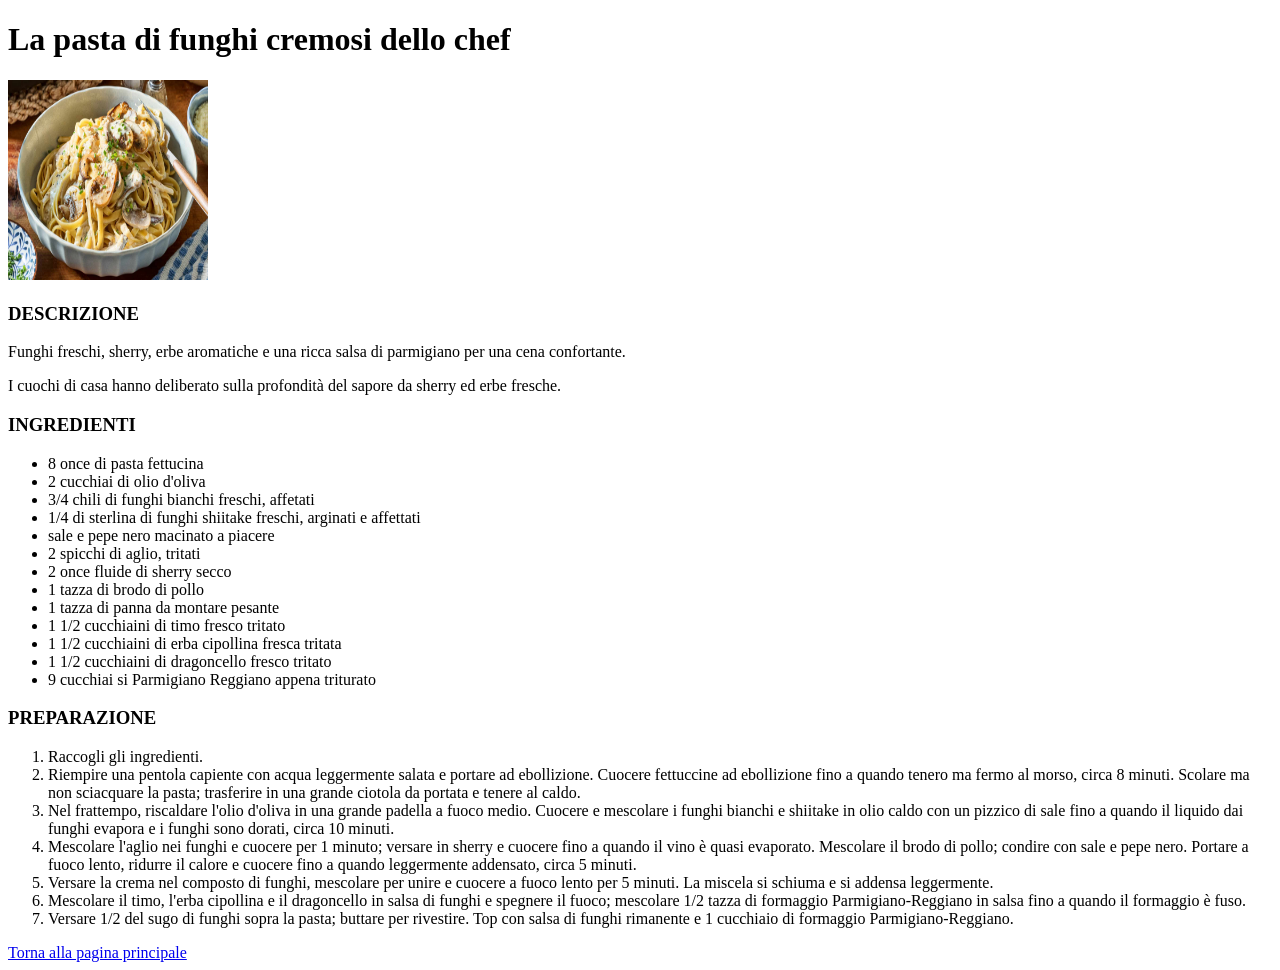
==== ricette/La pasta di funghi cremosi dello chef.html @ aa6a404b "Aggiornamento progetto" ====
<!DOCTYPE html>
<html lang="en">
<head>
    <meta charset="UTF-8">
    <meta name="viewport" content="width=device-width, initial-scale=1.0">
    <title>Pasta di funghi cremosi dello chef</title>
</head>
<body>
    <h1>La pasta di funghi cremosi dello chef</h1>
    <img src="immagini/La pasta di funghi dello chef.jpg" alt="La pasta di funghi cremosi dello chef" height="200" width="200"> 
    
    <h3>DESCRIZIONE</h3>
    <p>Funghi freschi, sherry, erbe aromatiche e una ricca salsa di parmigiano per una cena confortante.</p>
    <P>I cuochi di casa hanno deliberato sulla profondità del sapore da sherry ed erbe fresche.</P>
    
    <h3>INGREDIENTI</h3>
    <ul>
        <li>8 once di pasta fettucina</li>
        <li>2 cucchiai di olio d'oliva</li>
        <li>3/4 chili di funghi bianchi freschi, affetati</li>
        <li>1/4  di sterlina di funghi shiitake freschi, arginati e affettati</li>
        <li>sale e pepe nero macinato a piacere</li>
        <li>2 spicchi di aglio, tritati</li>
        <li>2 once fluide di sherry secco</li>
        <li>1 tazza di brodo di pollo</li>
        <li>1 tazza di panna da montare pesante</li>
        <li>1 1/2 cucchiaini di timo fresco tritato</li>
        <li>1 1/2 cucchiaini di erba cipollina fresca tritata</li>
        <li> 1 1/2 cucchiaini di dragoncello fresco tritato</li>
        <li>9 cucchiai si Parmigiano Reggiano appena triturato</li>
    </ul>
 <h3>PREPARAZIONE</h3>
    <ol>
        <li>Raccogli gli ingredienti. 
        </li>
        <li>Riempire una pentola capiente con acqua leggermente salata e portare ad ebollizione. Cuocere fettuccine ad ebollizione fino a quando tenero ma fermo al morso, circa 8 minuti. Scolare ma non sciacquare la pasta; trasferire in una grande ciotola da portata e tenere al caldo. </li>
        <li>Nel frattempo, riscaldare l'olio d'oliva in una grande padella a fuoco medio. Cuocere e mescolare i funghi bianchi e shiitake in olio caldo con un pizzico di sale fino a quando il liquido dai funghi evapora e i funghi sono dorati, circa 10 minuti. </li>
        <li>Mescolare l'aglio nei funghi e cuocere per 1 minuto; versare in sherry e cuocere fino a quando il vino è quasi evaporato. Mescolare il brodo di pollo; condire con sale e pepe nero. Portare a fuoco lento, ridurre il calore e cuocere fino a quando leggermente addensato, circa 5 minuti. </li>
        <li>Versare la crema nel composto di funghi, mescolare per unire e cuocere a fuoco lento per 5 minuti. La miscela si schiuma e si addensa leggermente. </li>
        <li>Mescolare il timo, l'erba cipollina e il dragoncello in salsa di funghi e spegnere il fuoco; mescolare 1/2 tazza di formaggio Parmigiano-Reggiano in salsa fino a quando il formaggio è fuso. </li>
        <li>Versare 1/2 del sugo di funghi sopra la pasta; buttare per rivestire. Top con salsa di funghi rimanente e 1 cucchiaio di formaggio Parmigiano-Reggiano. </li>
    </ol>
    <a href="../index.html">Torna alla pagina principale </a>
</body>
</html>
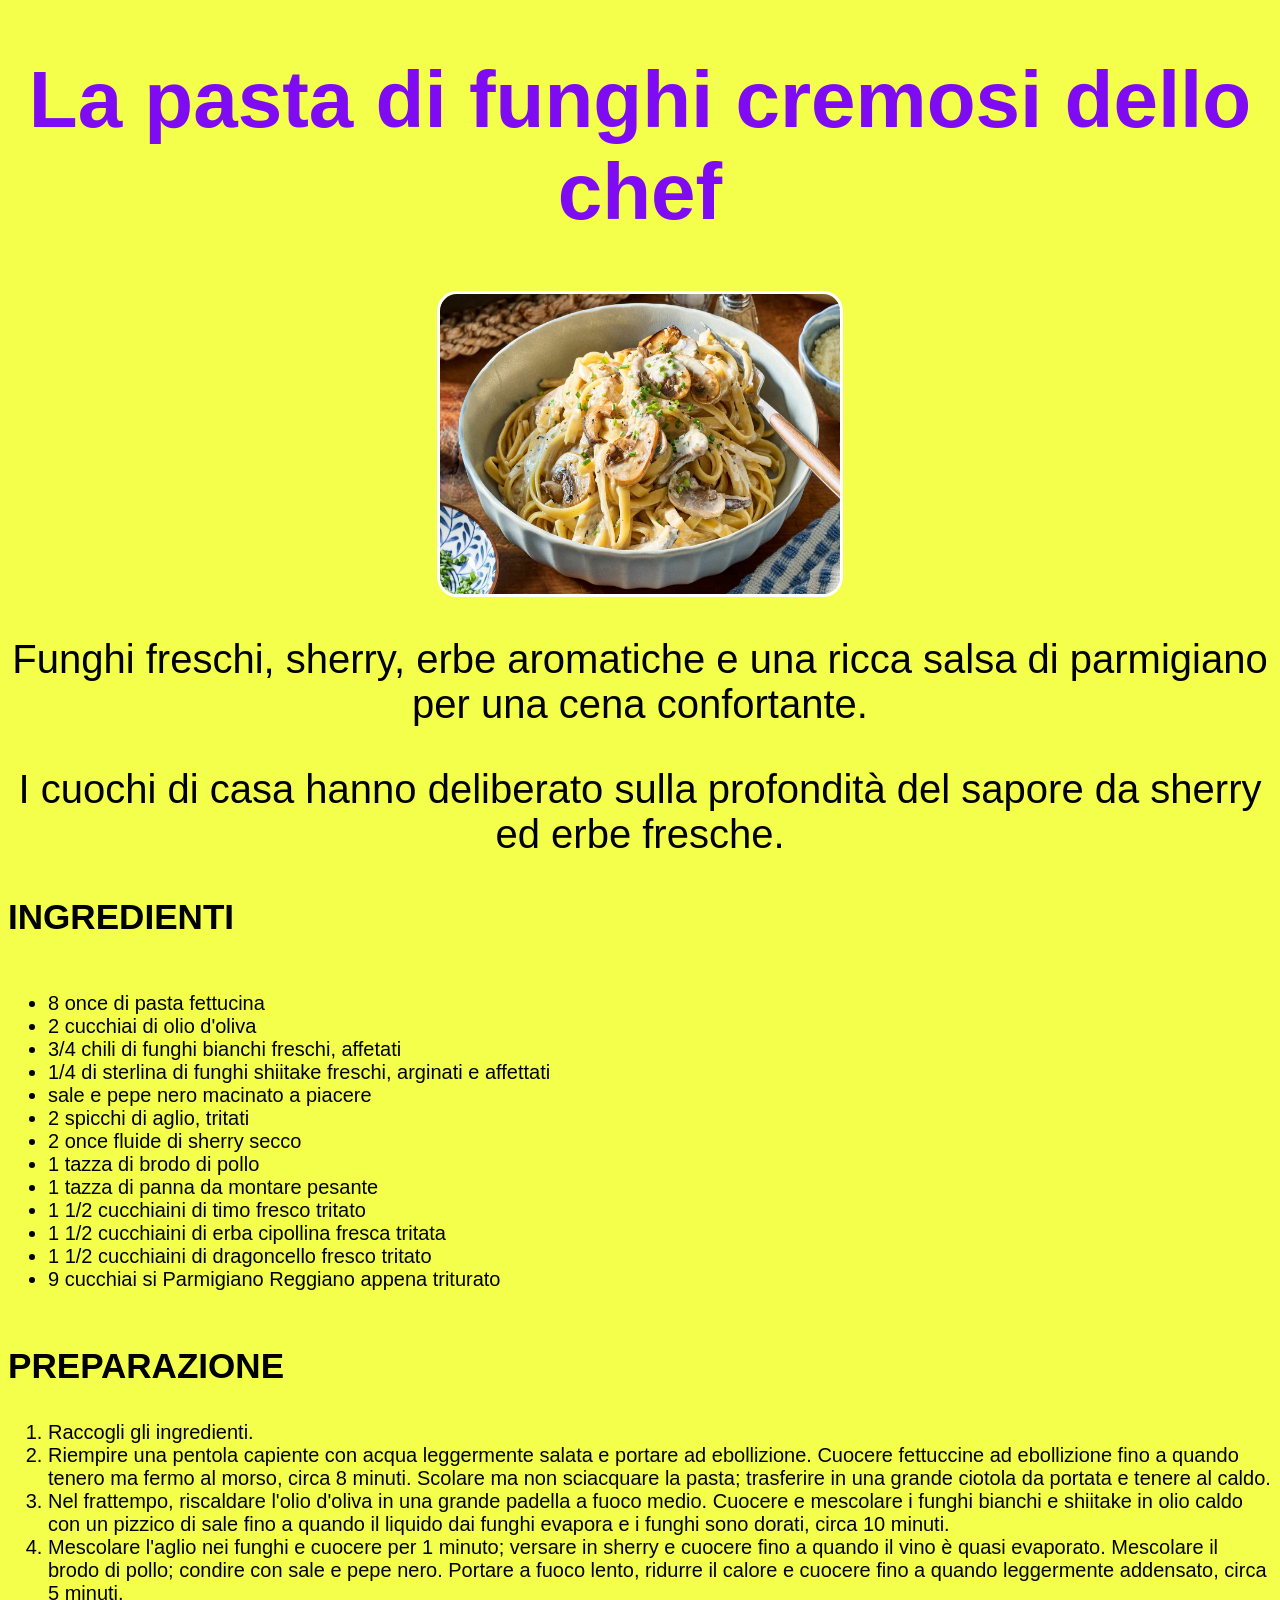
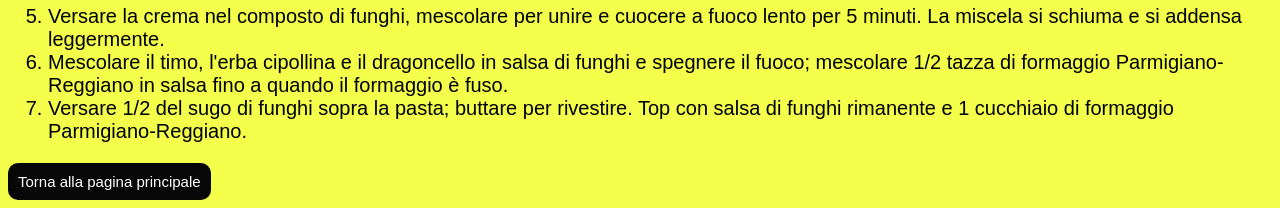
==== commit 20c179c2: "Aggiornamenti con CSS" ====
--- a/ricette/La pasta di funghi cremosi dello chef.html
+++ b/ricette/La pasta di funghi cremosi dello chef.html
@@ -4,22 +4,34 @@
     <meta charset="UTF-8">
     <meta name="viewport" content="width=device-width, initial-scale=1.0">
     <title>Pasta di funghi cremosi dello chef</title>
+    <link rel="stylesheet" href="pasta funghi.css">
 </head>
 <body>
-    <h1>La pasta di funghi cremosi dello chef</h1>
-    <img src="immagini/La pasta di funghi dello chef.jpg" alt="La pasta di funghi cremosi dello chef" height="200" width="200"> 
     
-    <h3>DESCRIZIONE</h3>
-    <p>Funghi freschi, sherry, erbe aromatiche e una ricca salsa di parmigiano per una cena confortante.</p>
-    <P>I cuochi di casa hanno deliberato sulla profondità del sapore da sherry ed erbe fresche.</P>
+        <div class="titolo">
+            <h1>La pasta di funghi cremosi dello chef</h1></div>
+   </div>
+        <div class="image">
+        <img src="immagini/La pasta di funghi dello chef.jpg" alt="La pasta di funghi cremosi dello chef" >
+    </div>
+    <div class="p"><p>Funghi freschi, sherry, erbe aromatiche e una ricca salsa di parmigiano per una cena confortante.</p>
+        <P>I cuochi di casa hanno deliberato sulla profondità del sapore da sherry ed erbe fresche.</P>
+        </div>
     
-    <h3>INGREDIENTI</h3>
-    <ul>
-        <li>8 once di pasta fettucina</li>
-        <li>2 cucchiai di olio d'oliva</li>
-        <li>3/4 chili di funghi bianchi freschi, affetati</li>
-        <li>1/4  di sterlina di funghi shiitake freschi, arginati e affettati</li>
-        <li>sale e pepe nero macinato a piacere</li>
+
+
+
+    <div class="titolo-ingredienti">
+        <h3>INGREDIENTI</h3>
+    </div>
+
+    <div class="ingredienti">
+        <ul>
+            <li>8 once di pasta fettucina</li>
+            <li>2 cucchiai di olio d'oliva</li>
+            <li>3/4 chili di funghi bianchi freschi, affetati</li>
+            <li>1/4  di sterlina di funghi shiitake freschi, arginati e affettati</li>
+            <li>sale e pepe nero macinato a piacere</li>
         <li>2 spicchi di aglio, tritati</li>
         <li>2 once fluide di sherry secco</li>
         <li>1 tazza di brodo di pollo</li>
@@ -29,7 +41,16 @@
         <li> 1 1/2 cucchiaini di dragoncello fresco tritato</li>
         <li>9 cucchiai si Parmigiano Reggiano appena triturato</li>
     </ul>
- <h3>PREPARAZIONE</h3>
+</div>
+
+
+
+ <div class="titolo-preparazione">
+    <h3>PREPARAZIONE</h3>
+ </div>
+
+
+<div class="preparazione">
     <ol>
         <li>Raccogli gli ingredienti. 
         </li>
@@ -40,6 +61,14 @@
         <li>Mescolare il timo, l'erba cipollina e il dragoncello in salsa di funghi e spegnere il fuoco; mescolare 1/2 tazza di formaggio Parmigiano-Reggiano in salsa fino a quando il formaggio è fuso. </li>
         <li>Versare 1/2 del sugo di funghi sopra la pasta; buttare per rivestire. Top con salsa di funghi rimanente e 1 cucchiaio di formaggio Parmigiano-Reggiano. </li>
     </ol>
-    <a href="../index.html">Torna alla pagina principale </a>
+ </div>
+
+
+   <div> <class="torna">
+        <a id="torna-indice" href="../index.html">Torna alla pagina principale </a></id>
+    </div>
+
+
+
 </body>
 </html>
--- a/ricette/pasta funghi.css
+++ b/ricette/pasta funghi.css
@@ -0,0 +1,67 @@
+* {
+    font-family: Arial, Helvetica, sans-serif;
+    background-color: rgb(243, 255, 74);
+    
+}
+
+
+.titolo {
+    
+    font-size: 40px;
+    color: rgb(127, 11, 243);
+    text-align: center;
+}
+
+
+.image img {
+    display: inline-block; 
+    border: 3px solid white;
+    border-radius: 20px;
+    height: 300px;
+    width: 400px;
+    display: block;
+    margin-left: auto;
+    margin-right: auto;
+    
+}
+
+
+.p {
+    font-size: 40px;
+    display: block;
+    box-sizing: border-box;
+    color: black;
+    text-align: center;
+}
+
+.titolo-ingredienti{
+    font-size: 30px;
+ 
+}
+
+.ingredienti{
+    display: flex;
+    font-size: 20px;
+    
+}
+
+.titolo-preparazione{
+    font-size: 30px;
+}
+
+.preparazione{
+    display: contents;
+    font-size: 20px;
+    text-align: left;
+}
+
+#torna-indice{
+    
+    display: inline-block; /*rende il link un bottone*/
+    text-decoration: none; /*toglie la sottolineatura*/
+    background-color: rgb(7, 7, 7);
+    padding: 10px 10px;
+    border-radius: 10px;
+    color: white;
+    font-size: 15px;
+}
